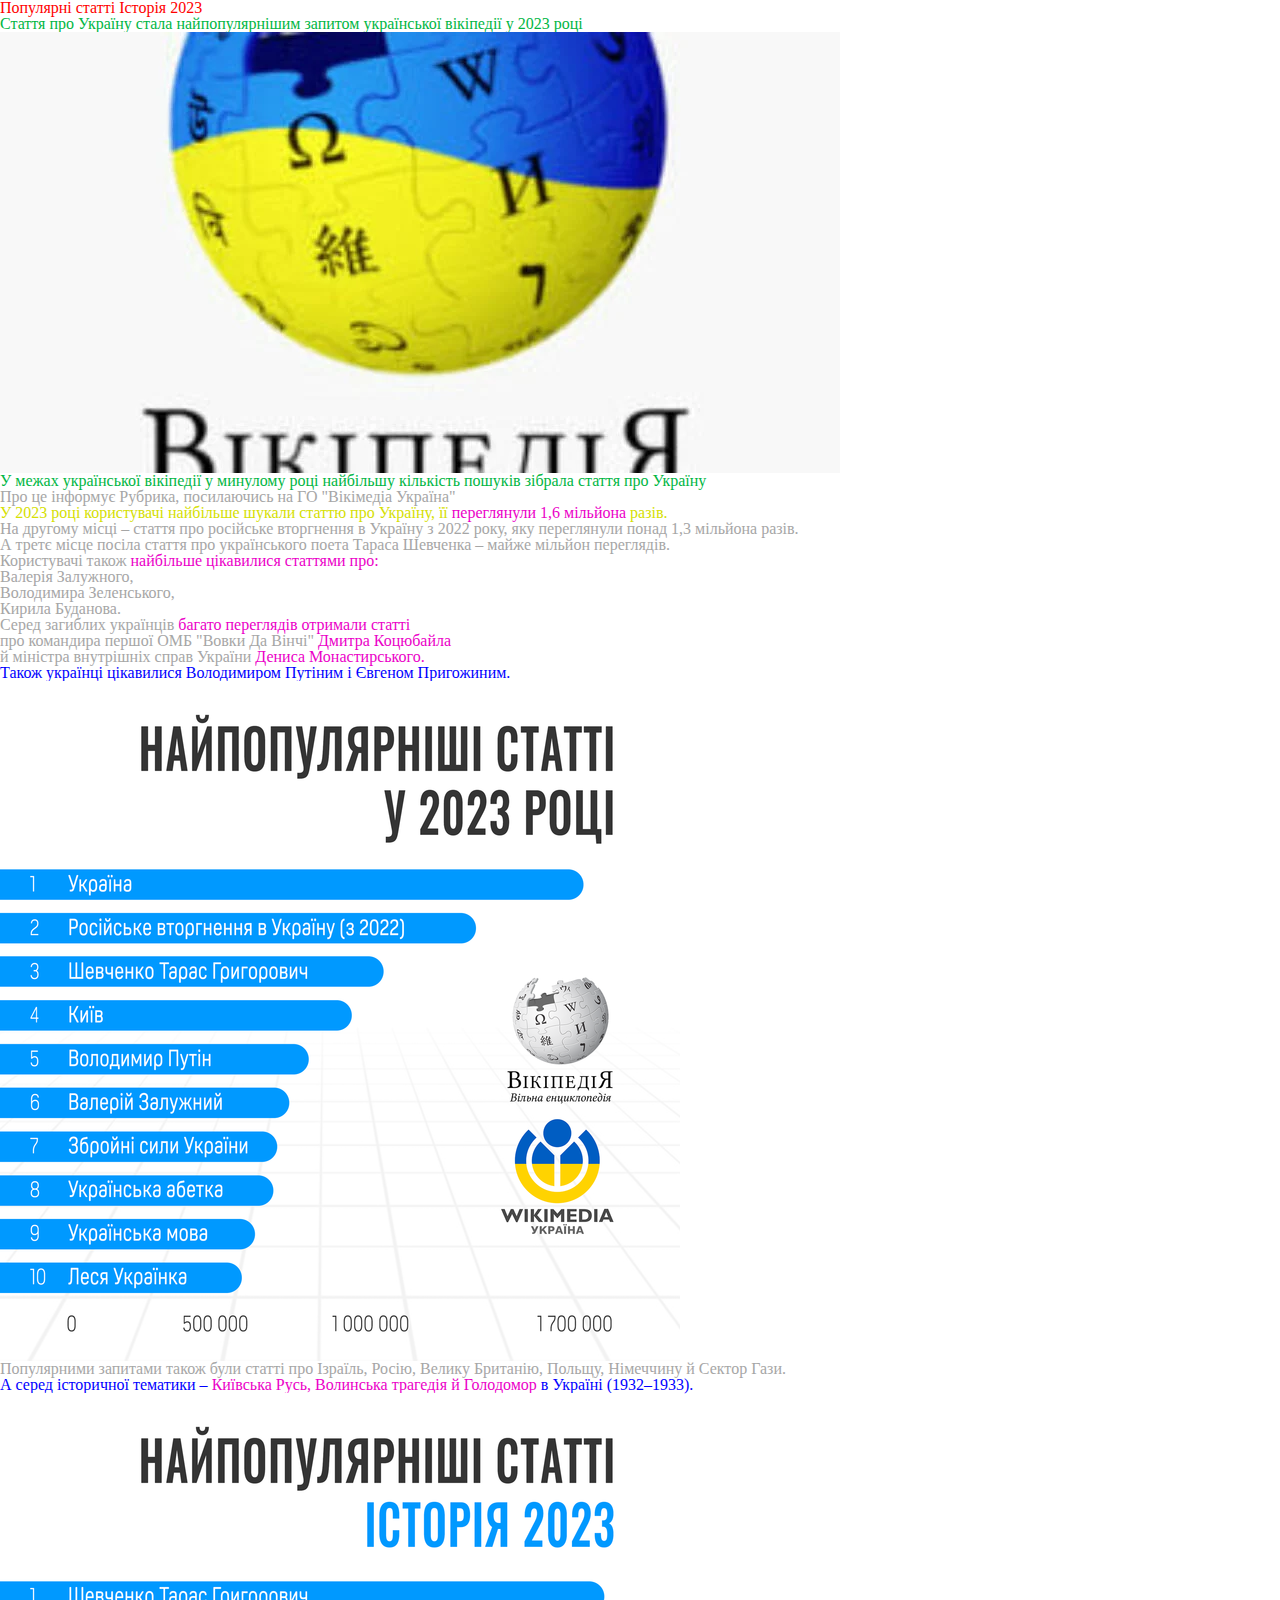
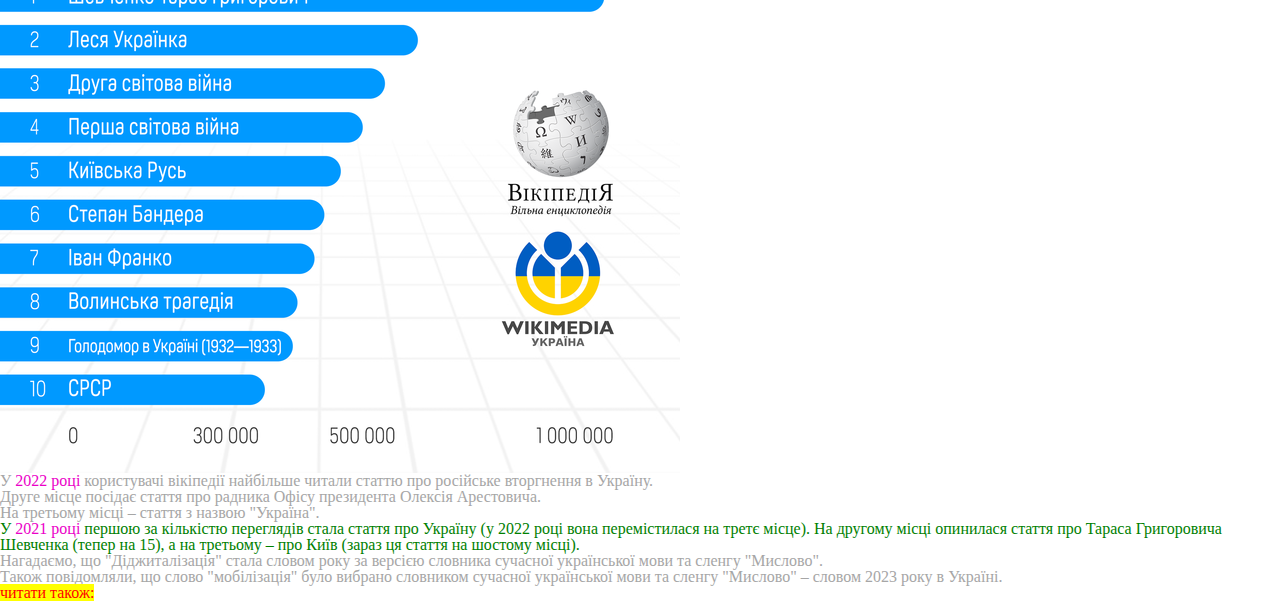
==== lesson_3/index.html @ d8a4bddc "Add files via upload" ====
<!DOCTYPE html>
<html lang="uk">

<head>
    <meta charset="UTF-8">
    <meta name="viewport" content="width=device-width, initial-scale=1.0">
    <link rel="stylesheet" href="css/style.css">
    <title>Lesson 3</title>
</head>

<body>
    <!-- HEADER -->
    <header>
        <div class="header-container">
            <a href="#article">Популярні статті</a>
            <a href="#history">Історія 2023</a>
            <a href=""></a>
        </div>
    </header>
    <!-- MAIN -->
    <main>
        <h1>
            Стаття про Україну стала найпопулярнішим запитом української вікіпедії у 2023 році
        </h1>
        <img src="img/ukrainemain.webp" alt="логотип wikipedia жовто-блакитного кольору">
        <h2>
            У межах української вікіпедії у минулому році найбільшу кількість пошуків зібрала стаття про Україну
        </h2>
        <p>
            Про це інформує <a href="http://rubryka.com/" target="_blank">Рубрика,</a> посилаючись на ГО "Вікімедіа
            Україна"
        </p>
        <ul>
            <li class="item">
                У 2023 році користувачі найбільше шукали статтю про Україну, її <span>переглянули 1,6 мільйона</span>
                разів.
            </li>
            <li>
                На другому місці – стаття про російське вторгнення в Україну з 2022 року, яку переглянули понад 1,3
                мільйона
                разів.
            </li>
            <li>
                А третє місце посіла стаття про українського поета Тараса Шевченка – майже мільйон переглядів.
            </li>
        </ul>
        <p class="paragraph">
            Користувачі також <span>найбільше цікавилися статтями про:</span>
        </p>
        <ul class="items">
            <li>
                Валерія Залужного,
            </li>
            <li>
                Володимира Зеленського,
            </li>
            <li>
                Кирила Буданова.
            </li>
        </ul>
        <div class="content-first">
            <p>
                Серед загиблих українців <span>багато переглядів отримали статті</span> <br>про командира першої ОМБ
                "Вовки
                Да
                Вінчі" <span>Дмитра Коцюбайла</span> <br>й міністра внутрішніх справ України <span>Дениса
                    Монастирського.</span>
            </p>
            <p class="p-content">
                Також українці цікавилися Володимиром Путіним і Євгеном Пригожиним.
            </p>
            <img src="img/ukraine_2.webp" alt="Articles rating in 2023" id="article">
            <p>
                Популярними запитами також були статті про Ізраїль, Росію, Велику Британію, Польщу, Німеччину й Сектор
                Гази.
            </p>
            <p class="p-content">
                А серед історичної тематики – <span>Київська Русь, Волинська трагедія й Голодомор</span> в Україні
                (1932–1933).
            </p>
        </div>
        <img src="img/ukraine_3.webp" alt="популярні публікації, історія 2023 року" id="history">
        <div class="content-second">
            <p>
                У <span>2022 році</span> користувачі вікіпедії найбільше читали статтю про російське вторгнення в
                Україну.
            </p>
            <p>
                Друге місце посідає стаття про радника Офісу президента Олексія Арестовича.
            </p>
            <p class="text">
                На третьому місці – стаття з назвою "Україна".
            </p>
            <p>
                У <span>2021 році</span> першою за кількістю переглядів стала стаття про Україну (у 2022 році вона
                перемістилася
                на третє місце). На другому місці опинилася стаття про Тараса Григоровича Шевченка (тепер на 15), а на
                третьому
                – про Київ (зараз ця стаття на шостому місці).
            </p>
        </div>
        <p>
            Нагадаємо, що <a
                href="http://rubryka.com/2024/01/06/slovnyk-myslovo-obrav-mobilizatsiya-slovom-roku-v-ukrayini/"
                target="_blank">"Діджиталізація" стала словом року за версією словника сучасної української мови та
                сленгу
                "Мислово".</a>
        </p>
        <p>
            Також повідомляли, що <a
                href="http://https://rubryka.com/2024/01/06/slovnyk-myslovo-obrav-mobilizatsiya-slovom-roku-v-ukrayini/"
                target="_blank">слово "мобілізація" було вибрано словником сучасної української мови та сленгу "Мислово"
                –
                словом 2023 року в Україні.</a>
        </p>
        <p class="paragraph-next">
            <a href="page-аntarctica.html"><mark>читати також:</mark></a>
        </p>
    </main>
    <!-- FOOTER -->
    <footer>

    </footer>

</body>

</html>
---- lesson_3/css/style.css ----
@import url("reset.css");
/* HEADER */
.header-container a{color: red;}
/* ------------------------------------ */

/* MAIN */
* {color: rgb(166, 166, 166);}
main span {color: rgb(235, 0, 200);}
h1, h2 {color: rgb(0, 182, 67);}
.content-first > .p-content {
color: blue;
}
.content-second .text ~ p {
    color: green;}
/* не працює не розумію чому?!!? */
    .div-section + p {
color: rgb(242, 255, 0);
    }

/* Чому не працює без уточнення: * або mark??? */
.paragraph-next *, 
.paragraph-back mark
{color: rgb(255, 1, 1);}
/* ---//--- */

ul .item {color: rgb(213, 224, 2);}
p ul .items {color: red;}
/* ----------------------------------------- */
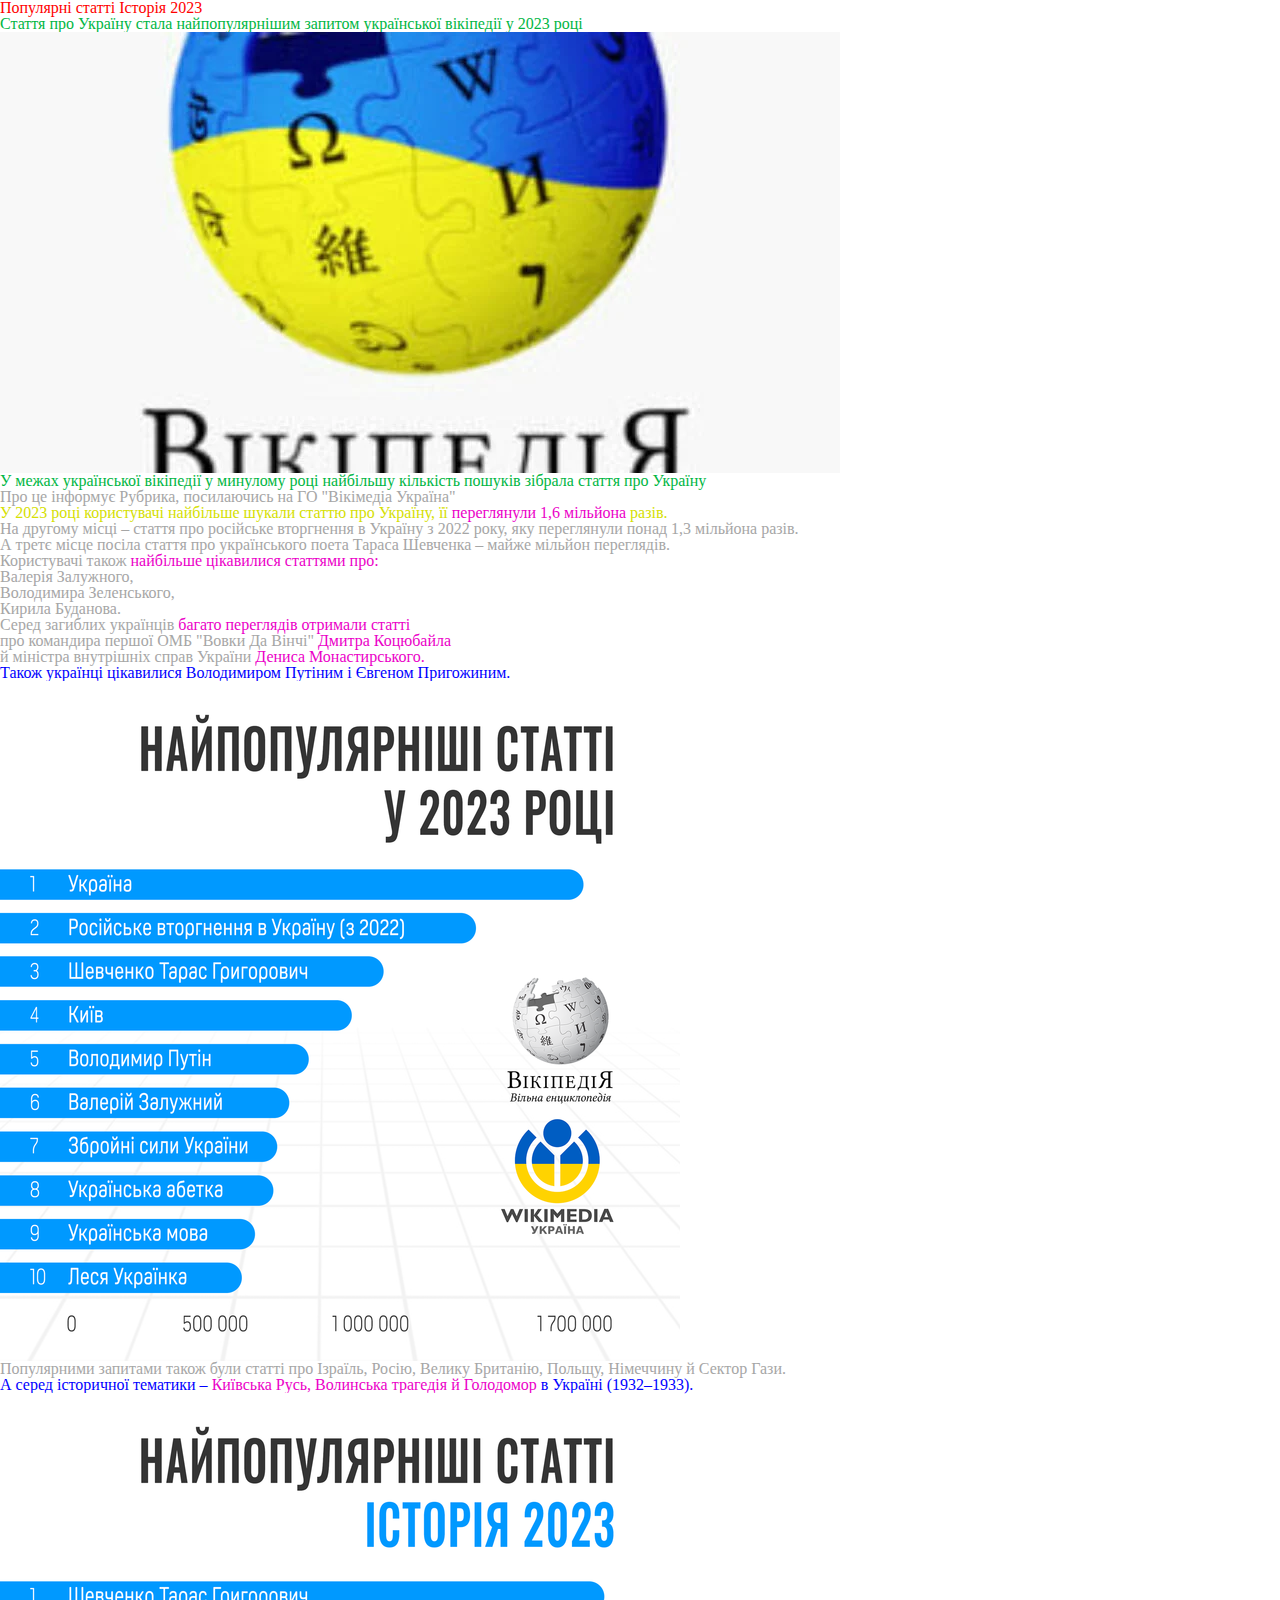
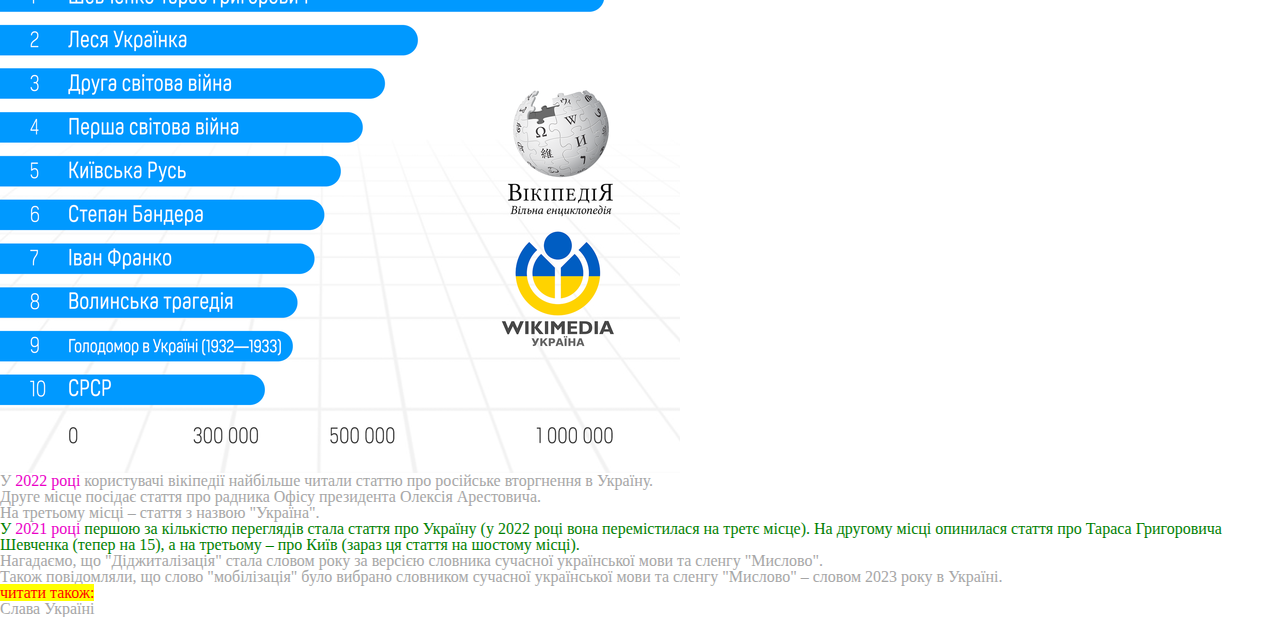
==== commit 525a171e: "Add files via upload" ====
--- a/lesson_3/index.html
+++ b/lesson_3/index.html
@@ -5,7 +5,7 @@
     <meta charset="UTF-8">
     <meta name="viewport" content="width=device-width, initial-scale=1.0">
     <link rel="stylesheet" href="css/style.css">
-    <title>Lesson 3</title>
+    <title>Lesson-3</title>
 </head>
 
 <body>
@@ -48,7 +48,7 @@
             Користувачі також <span>найбільше цікавилися статтями про:</span>
         </p>
         <ul class="items">
-            <li>
+            <li class="persona">
                 Валерія Залужного,
             </li>
             <li>
@@ -119,7 +119,9 @@
     </main>
     <!-- FOOTER -->
     <footer>
-
+        <p>
+            Слава Україні
+        </p>
     </footer>
 
 </body>
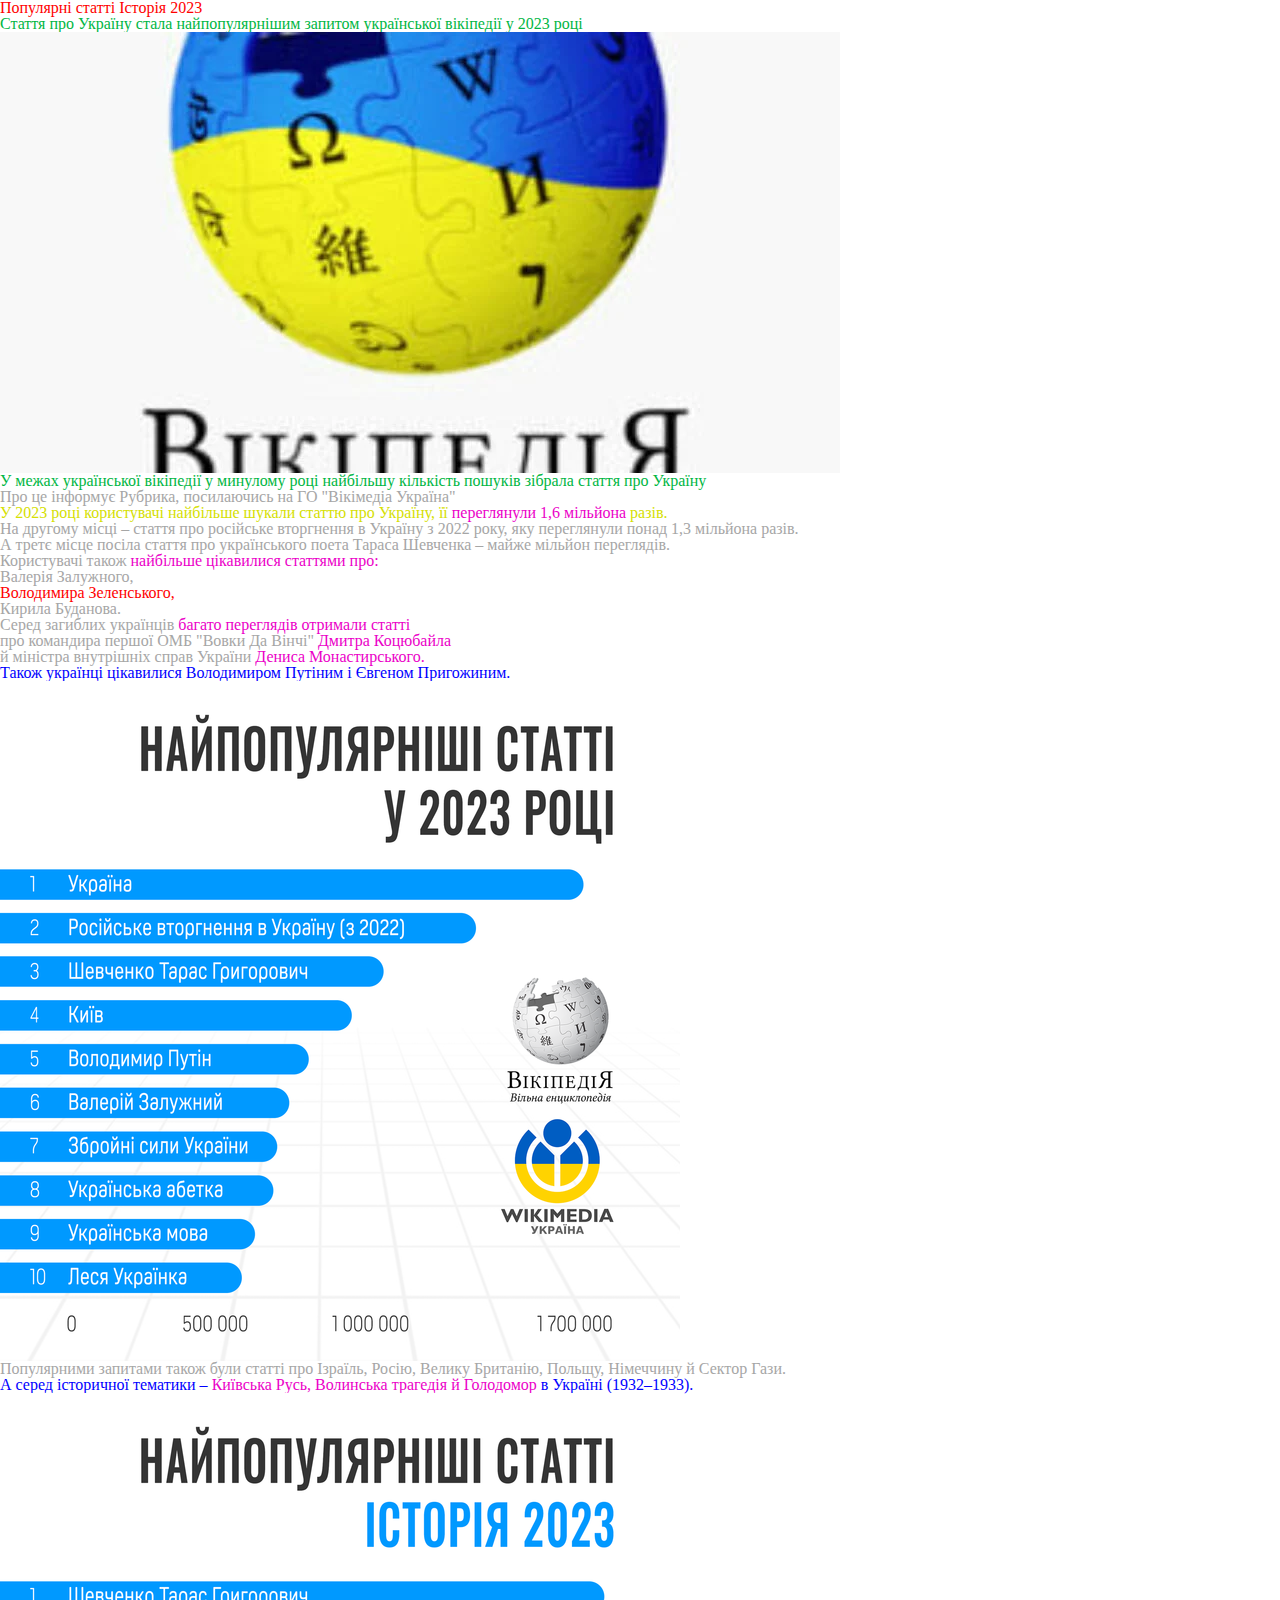
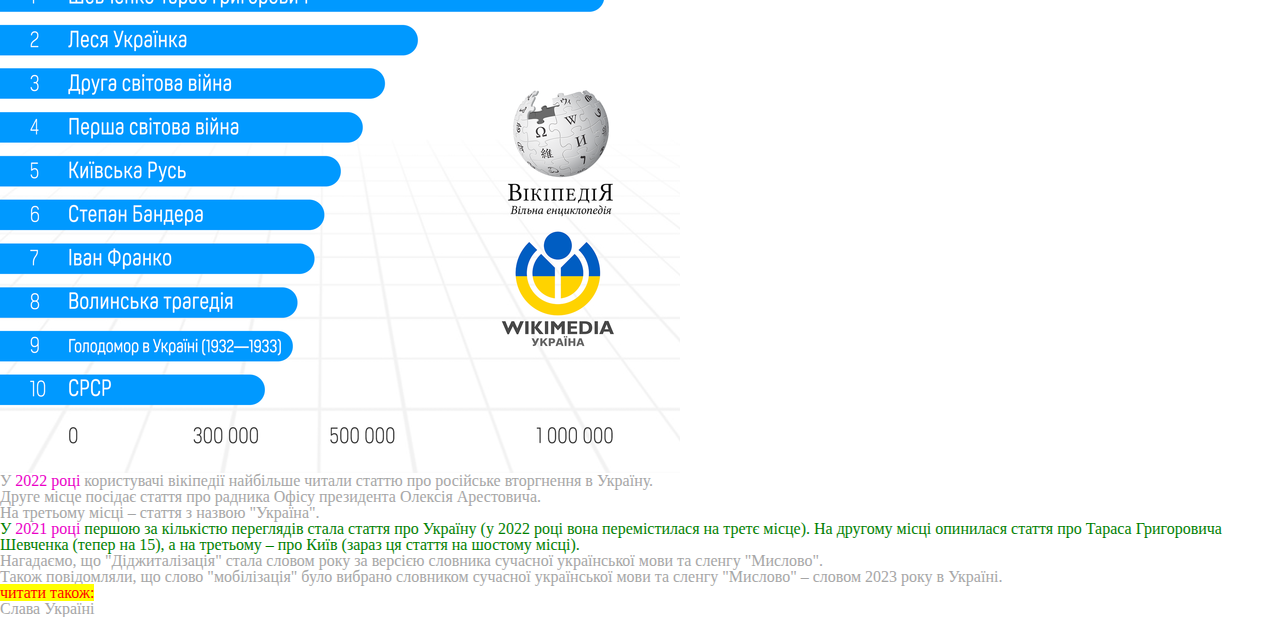
==== commit ba2a6793: "Add files via upload" ====
--- a/lesson_3/index.html
+++ b/lesson_3/index.html
@@ -114,7 +114,7 @@
                 словом 2023 року в Україні.</a>
         </p>
         <p class="paragraph-next">
-            <a href="page-аntarctica.html"><mark>читати також:</mark></a>
+            <a href="аntarctica.html"><mark>читати також:</mark></a>
         </p>
     </main>
     <!-- FOOTER -->
--- a/lesson_3/css/style.css
+++ b/lesson_3/css/style.css
@@ -1,18 +1,29 @@
 @import url("reset.css");
 /* HEADER */
-.header-container a{color: red;}
+.header-container {
+    color: red;
+}
+.header-container span {
+    color: black;
+}
 /* ------------------------------------ */
 
 /* MAIN */
-* {color: rgb(166, 166, 166);}
-main span {color: rgb(235, 0, 200);}
-h1, h2 {color: rgb(0, 182, 67);}
+* {
+    color: rgb(166, 166, 166);
+}
+main span {
+    color: rgb(235, 0, 200);
+}
+h1, h2 {
+    color: rgb(0, 182, 67);
+}
 .content-first > .p-content {
 color: blue;
 }
 .content-second .text ~ p {
     color: green;}
-/* не працює не розумію чому?!!? */
+/* до бить до ручкі цю наволоч!!! */
     .div-section + p {
 color: rgb(242, 255, 0);
     }
@@ -20,9 +31,15 @@
 /* Чому не працює без уточнення: * або mark??? */
 .paragraph-next *, 
 .paragraph-back mark
-{color: rgb(255, 1, 1);}
+{
+    color: rgb(255, 1, 1);
+}
 /* ---//--- */
 
-ul .item {color: rgb(213, 224, 2);}
-p ul .items {color: red;}
+ul .item {
+    color: rgb(213, 224, 2);
+}
+.persona + li {
+    color: red;
+}
 /* ----------------------------------------- */